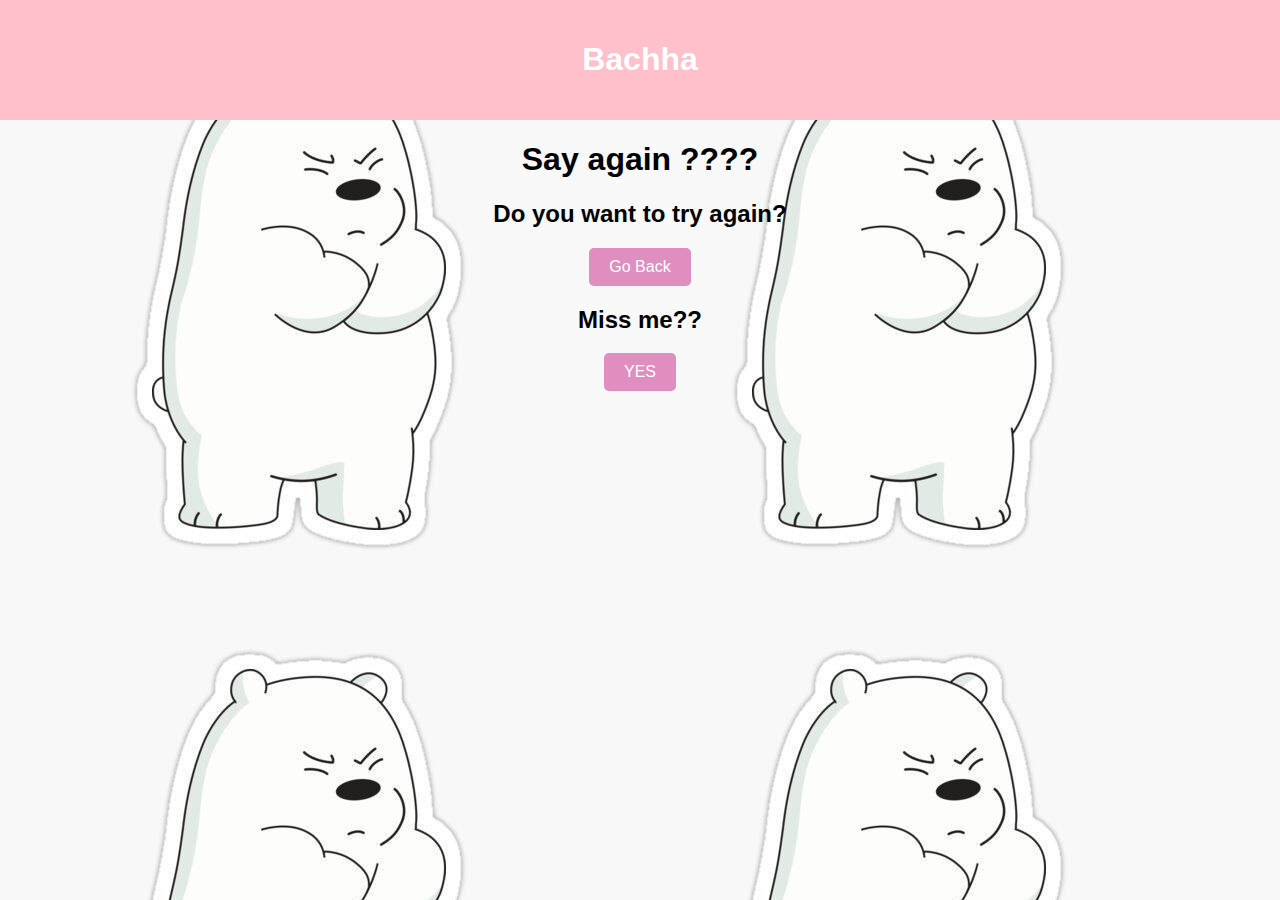
==== no-page.html @ 02519731 "Add files via upload" ====
<!DOCTYPE html>
<html lang="en">
<head>
    <meta charset="UTF-8">
    <meta name="viewport" content="width=device-width, initial-scale=1.0">
    <title>RacketMeetsRocket</title>
    <link rel="stylesheet" href="no-page.css"> <!-- Linking to the external CSS file -->
</head>
<body>
    <header>
        <h1>Bachha</h1>
    </header>
    
    <div class="container">
        <!-- Your content goes here -->
        <h1>Say again ????</h1>
        <h2>Do you want to try again?</h2>
        <button class="explore-btn" onclick="window.history.back()">Go Back</button>
        <h2>Miss me??</h2>
        <button class="explore-btn" id="yes-btn">YES</button>
        
    </div>

    <footer>
        
    </footer>

    <script>
        document.getElementById("yes-btn").addEventListener("click", function() {
            window.location.href = "yes-page.html"; // Redirects to yes-page.html
        });
    </script>
</body>
</html>
---- no-page.css ----
body {
    font-family: Arial, sans-serif;
    margin: 0;
    padding: 0;
    background-color: pink;
    background-image: url('sad.jpg');
    text-align: center;
    
    
}
header {
    background-color: pink;
    color: #fff;
    padding: 20px;
    text-align: center;
}
.explore-btn {
    padding: 10px 20px;
    font-size: 16px;
    background-color: rgba(199, 33, 135, 0.5); /* Semi-transparent blue color */
    color: #fff;
    border: none;
    border-radius: 5px;
    cursor: pointer;
}
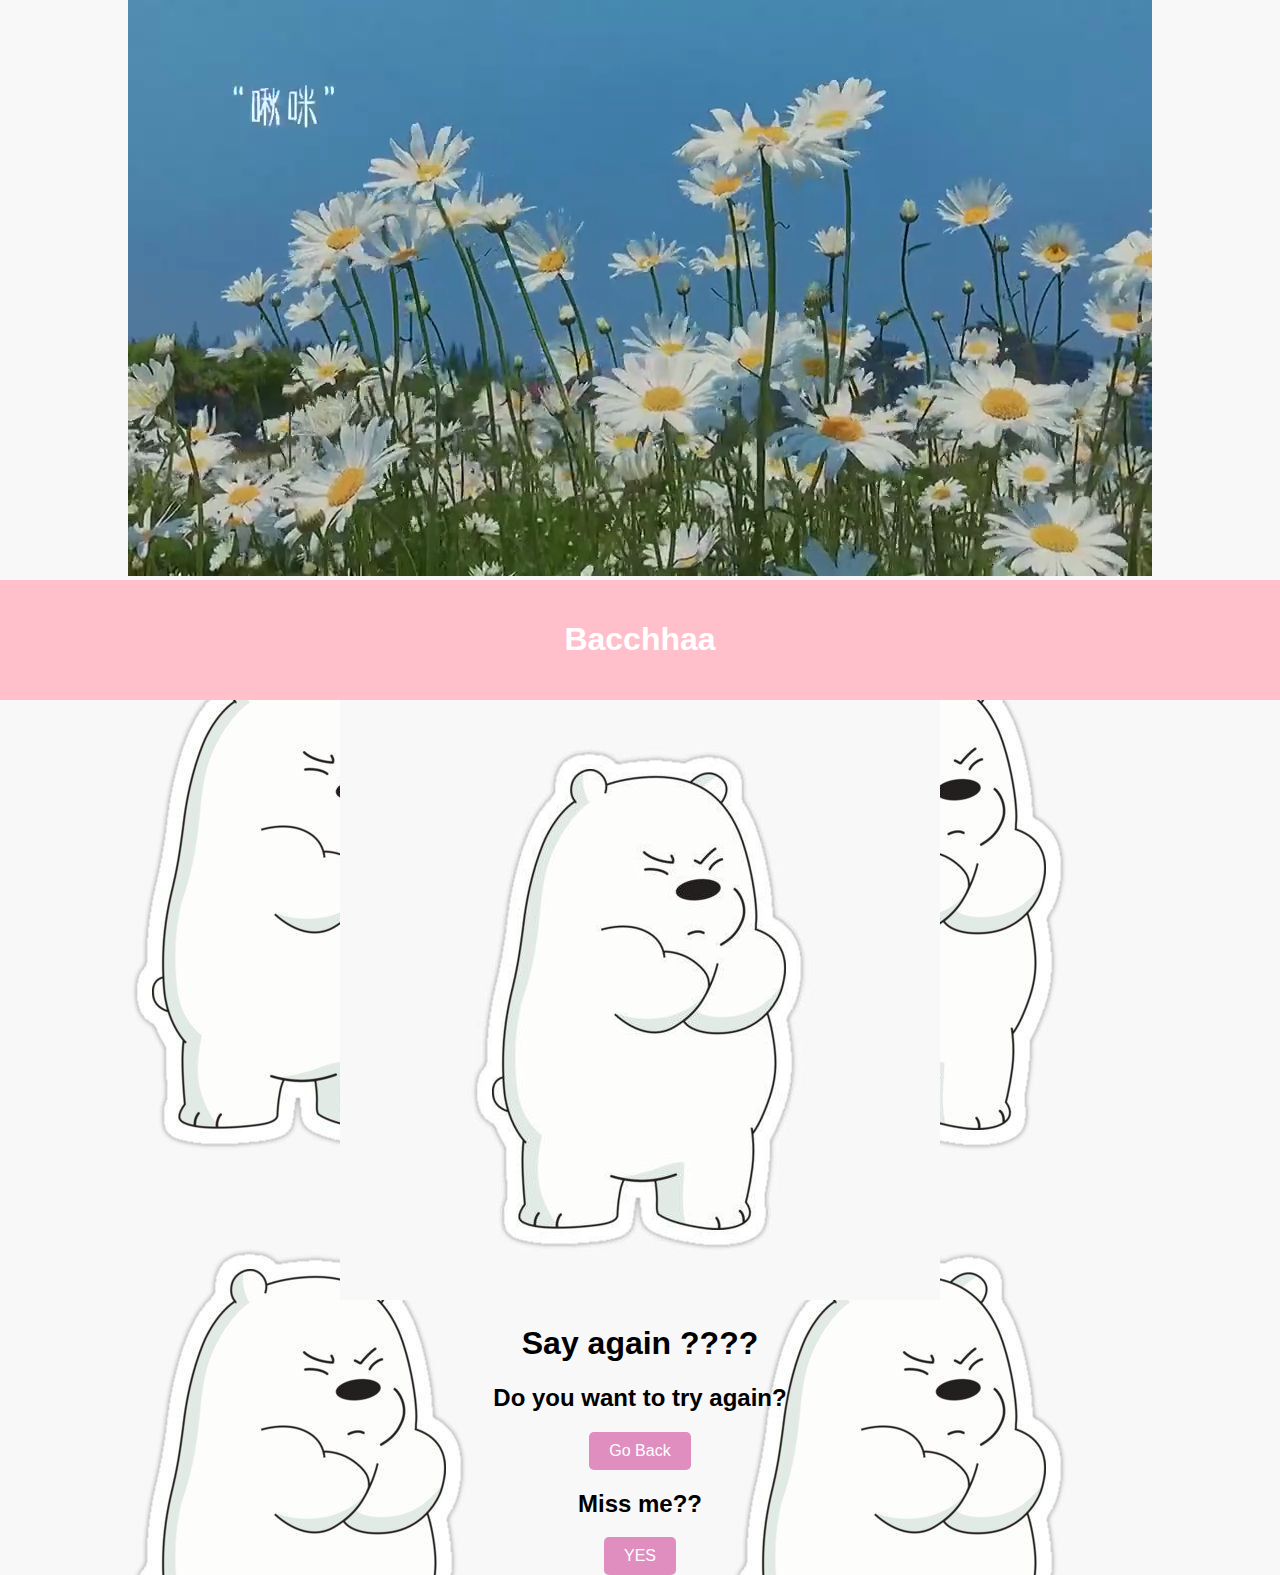
==== commit 11968fee: "Update no-page.html" ====
--- a/no-page.html
+++ b/no-page.html
@@ -7,11 +7,16 @@
     <link rel="stylesheet" href="no-page.css"> <!-- Linking to the external CSS file -->
 </head>
 <body>
+    <video autoplay muted loop id="video-background">
+        <source src="video.mp4" type="video/mp4">
+        
+    </video>
     <header>
-        <h1>Bachha</h1>
+        <h1>Bacchhaa</h1>
     </header>
     
     <div class="container">
+        <img src="sad.jpg" alt="Your Image">
         <!-- Your content goes here -->
         <h1>Say again ????</h1>
         <h2>Do you want to try again?</h2>
